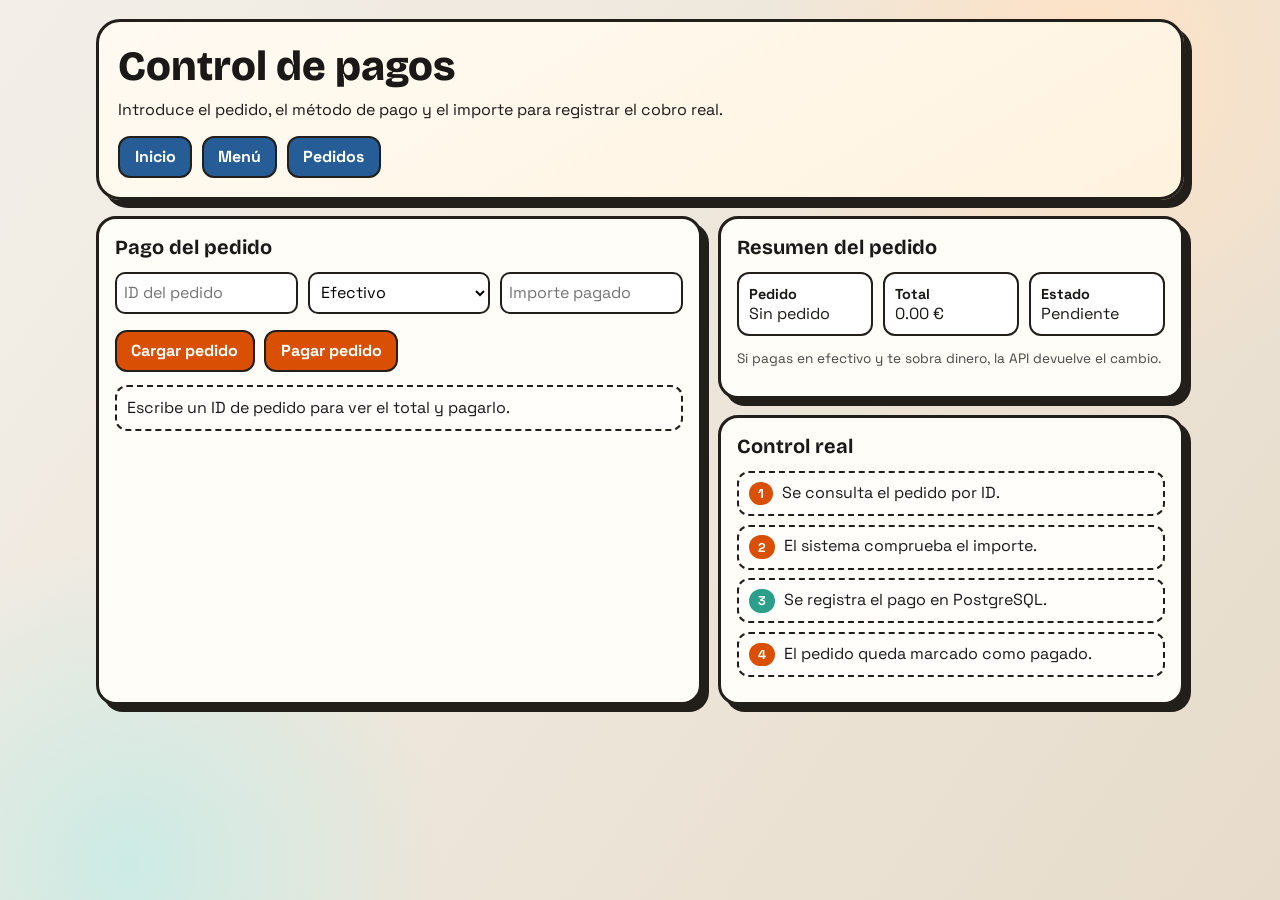
==== pagos.html @ a2c6a02d "codigo app" ====
<!doctype html>
<html lang="es">
  <head>
    <meta charset="UTF-8" />
    <meta name="viewport" content="width=device-width, initial-scale=1.0" />
    <title>Control de pagos</title>
    <link rel="preconnect" href="https://fonts.googleapis.com" />
    <link rel="preconnect" href="https://fonts.gstatic.com" crossorigin />
    <link
      href="https://fonts.googleapis.com/css2?family=Bricolage+Grotesque:wght@400;600;800&family=Space+Grotesk:wght@400;500;700&display=swap"
      rel="stylesheet"
    />
    <link rel="stylesheet" href="styles.css" />
  </head>
  <body>
    <main class="container">
      <header class="hero">
        <h1>Control de pagos</h1>
        <p>Introduce el pedido, el método de pago y el importe para registrar el cobro real.</p>
        <nav class="nav">
          <a class="secondary" href="index.html">Inicio</a>
          <a class="secondary" href="menu.html">Menú</a>
          <a class="secondary" href="pedidos.html">Pedidos</a>
        </nav>
      </header>

      <section class="layout">
        <article class="card">
          <h2>Pago del pedido</h2>
          <div class="pay-form">
            <input id="orderIdInput" type="number" min="1" step="1" placeholder="ID del pedido" />
            <select id="paymentMethod">
              <option value="cash">Efectivo</option>
              <option value="card">Tarjeta</option>
            </select>
            <input id="amountInput" type="number" min="0" step="0.01" placeholder="Importe pagado" />
          </div>
          <div class="actions">
            <button class="primary" id="loadOrderBtn">Cargar pedido</button>
            <button class="primary" id="payBtn">Pagar pedido</button>
          </div>
          <div class="msg" id="statusMsg">Escribe un ID de pedido para ver el total y pagarlo.</div>
        </article>

        <aside class="side-col">
          <article class="card">
            <h2>Resumen del pedido</h2>
            <div class="pay-box">
              <div class="pay-item"><b>Pedido</b><span id="orderInfo">Sin pedido</span></div>
              <div class="pay-item"><b>Total</b><span id="totalInfo">0.00 €</span></div>
              <div class="pay-item"><b>Estado</b><span id="paymentStatus">Pendiente</span></div>
            </div>
            <p class="mini">Si pagas en efectivo y te sobra dinero, la API devuelve el cambio.</p>
          </article>

          <article class="card">
            <h2>Control real</h2>
            <ul class="list">
              <li><span class="chip">1</span> Se consulta el pedido por ID.</li>
              <li><span class="chip">2</span> El sistema comprueba el importe.</li>
              <li><span class="chip ok">3</span> Se registra el pago en PostgreSQL.</li>
              <li><span class="chip">4</span> El pedido queda marcado como pagado.</li>
            </ul>
          </article>
        </aside>
      </section>
    </main>

    <script src="app.js"></script>
    <script>
      const orderIdInput = document.getElementById("orderIdInput");
      const paymentMethod = document.getElementById("paymentMethod");
      const amountInput = document.getElementById("amountInput");
      const loadOrderBtn = document.getElementById("loadOrderBtn");
      const payBtn = document.getElementById("payBtn");
      const statusMsg = document.getElementById("statusMsg");
      const orderInfo = document.getElementById("orderInfo");
      const totalInfo = document.getElementById("totalInfo");
      const paymentStatus = document.getElementById("paymentStatus");
      let currentOrder = null;

      async function loadOrder() {
        const orderId = Number.parseInt(orderIdInput.value, 10);
        if (!Number.isFinite(orderId) || orderId <= 0) {
            RestaurantApp.setMessage(statusMsg, "Introduce un ID de pedido válido.");
          return;
        }

        try {
          currentOrder = await RestaurantApp.apiGet(`/orders/${orderId}`);
          orderInfo.textContent = `#${currentOrder.id}`;
          totalInfo.textContent = RestaurantApp.fmt(currentOrder.total);
          paymentStatus.textContent = RestaurantApp.orderStatusLabel(currentOrder.status);
          amountInput.value = Number(currentOrder.total).toFixed(2);
          RestaurantApp.setMessage(statusMsg, `Pedido #${currentOrder.id} cargado.`);
        } catch (error) {
          currentOrder = null;
          orderInfo.textContent = "Sin pedido";
          totalInfo.textContent = "0.00 €";
          paymentStatus.textContent = "Pendiente";
          RestaurantApp.setMessage(statusMsg, `Error: ${error.message}`);
        }
      }

      async function payOrder() {
        if (!currentOrder) {
          RestaurantApp.setMessage(statusMsg, "Primero carga un pedido.");
          return;
        }

        const amountPaid = Number(amountInput.value);
        if (!Number.isFinite(amountPaid) || amountPaid <= 0) {
          RestaurantApp.setMessage(statusMsg, "Introduce un importe válido.");
          return;
        }

        payBtn.disabled = true;
        try {
          const payment = await RestaurantApp.apiPost(`/orders/${currentOrder.id}/payments`, {
            method: paymentMethod.value,
            amount_paid: amountPaid,
          });
          paymentStatus.textContent = RestaurantApp.paymentStatusLabel(payment.status);
          RestaurantApp.setMessage(
            statusMsg,
            `Pago ${RestaurantApp.paymentStatusLabel(payment.status).toLowerCase()}. Método: ${RestaurantApp.paymentMethodLabel(payment.method)}. Cambio: ${RestaurantApp.fmt(payment.change_amount)}.`
          );
        } catch (error) {
          RestaurantApp.setMessage(statusMsg, `Error: ${error.message}`);
        } finally {
          payBtn.disabled = false;
        }
      }

      loadOrderBtn.addEventListener("click", loadOrder);
      payBtn.addEventListener("click", payOrder);
    </script>
  </body>
</html>
---- styles.css ----
:root {
  --bg: #f3efe8;
  --bg-2: #e7dccb;
  --text: #1a1917;
  --surface: #fffdf8;
  --line: #221f1a;
  --primary: #d94f04;
  --mint: #2b9f8a;
  --blue: #265d97;
}

* {
  box-sizing: border-box;
}

body {
  margin: 0;
  font-family: "Space Grotesk", "Segoe UI", sans-serif;
  color: var(--text);
  background: radial-gradient(circle at 85% 8%, #ffe2c4 0%, transparent 24%),
    radial-gradient(circle at 10% 96%, #ccebe5 0%, transparent 22%),
    linear-gradient(125deg, var(--bg), var(--bg-2));
  min-height: 100vh;
}

.container {
  max-width: 1120px;
  margin: 0 auto;
  padding: 1.2rem 1rem 2.4rem;
}

.hero {
  border: 3px solid var(--line);
  border-radius: 24px;
  background: linear-gradient(150deg, #fffaf2, #fff3df);
  padding: 1.2rem;
  box-shadow: 8px 8px 0 var(--line);
}

.hero h1 {
  margin: 0;
  font-family: "Bricolage Grotesque", "Trebuchet MS", sans-serif;
  font-size: clamp(1.5rem, 4vw, 2.6rem);
  font-weight: 800;
}

.hero p {
  margin: 0.45rem 0 0;
  max-width: 62ch;
}

.nav {
  display: flex;
  flex-wrap: wrap;
  gap: 0.6rem;
  margin-top: 1rem;
}

.nav a,
.nav button,
button,
.link-button {
  border: 2px solid var(--line);
  border-radius: 12px;
  background: #fff;
  color: var(--text);
  padding: 0.55rem 0.9rem;
  font: inherit;
  font-weight: 700;
  cursor: pointer;
  text-decoration: none;
  display: inline-flex;
  align-items: center;
  justify-content: center;
  gap: 0.35rem;
}

button.primary,
.nav a.primary,
.link-button.primary {
  background: var(--primary);
  color: #fff;
}

button.secondary,
.nav a.secondary,
.link-button.secondary {
  background: var(--blue);
  color: #fff;
}

.layout {
  margin-top: 1rem;
  display: grid;
  grid-template-columns: 1.3fr 1fr;
  gap: 1rem;
}

.card {
  border: 3px solid var(--line);
  border-radius: 20px;
  background: var(--surface);
  box-shadow: 7px 7px 0 var(--line);
  padding: 1rem;
}

.card h2 {
  margin: 0 0 0.8rem;
  font-family: "Bricolage Grotesque", "Trebuchet MS", sans-serif;
  font-size: 1.25rem;
}

.grid-dishes {
  display: grid;
  grid-template-columns: repeat(auto-fit, minmax(180px, 1fr));
  gap: 0.7rem;
}

.dish {
  border: 2px solid var(--line);
  border-radius: 14px;
  padding: 0.75rem;
  background: #fff;
  display: grid;
  gap: 0.4rem;
}

.dish strong {
  display: block;
  font-size: 1rem;
}

.dish small {
  display: block;
  opacity: 0.8;
}

.price {
  display: inline-block;
  font-weight: 700;
  color: var(--primary);
}

.dish-control {
  display: flex;
  align-items: center;
  justify-content: space-between;
  gap: 0.6rem;
}

.dish-control input,
.pay-form select,
.pay-form input,
.order-search input {
  width: 100%;
  border: 2px solid var(--line);
  border-radius: 10px;
  padding: 0.45rem;
  font: inherit;
  background: #fff;
}

.dish-control input {
  width: 78px;
}

.side-col {
  display: grid;
  gap: 1rem;
}

.list {
  margin: 0;
  padding: 0;
  list-style: none;
}

.list li {
  border: 2px dashed var(--line);
  border-radius: 12px;
  padding: 0.55rem 0.65rem;
  margin-bottom: 0.55rem;
  background: #fffefb;
}

.chip {
  display: inline-block;
  border-radius: 999px;
  padding: 0.2rem 0.55rem;
  font-size: 0.8rem;
  font-weight: 700;
  color: #fff;
  background: var(--primary);
  margin-right: 0.3rem;
}

.chip.ok {
  background: var(--mint);
}

.panel {
  margin-top: 1rem;
}

.actions {
  margin-top: 1rem;
  display: flex;
  gap: 0.6rem;
  flex-wrap: wrap;
}

button:disabled {
  opacity: 0.45;
  cursor: not-allowed;
}

.pay-box {
  display: grid;
  grid-template-columns: repeat(3, minmax(120px, 1fr));
  gap: 0.6rem;
}

.pay-item {
  border: 2px solid var(--line);
  border-radius: 12px;
  padding: 0.65rem;
  background: #fff;
}

.pay-item b {
  display: block;
  font-size: 0.9rem;
}

.pay-form {
  margin-top: 0.8rem;
  display: grid;
  grid-template-columns: repeat(3, minmax(100px, 1fr));
  gap: 0.6rem;
}

.pay-form .span-2 {
  grid-column: span 2;
}

.msg {
  margin-top: 0.8rem;
  border: 2px dashed var(--line);
  border-radius: 12px;
  padding: 0.65rem;
  background: #fffefb;
  min-height: 46px;
}

.mini {
  opacity: 0.8;
  font-size: 0.85rem;
}

.order-list {
  display: grid;
  gap: 0.75rem;
}

.order-item {
  border: 2px solid var(--line);
  border-radius: 14px;
  background: #fff;
  padding: 0.8rem;
}

.order-top {
  display: flex;
  justify-content: space-between;
  gap: 0.75rem;
  flex-wrap: wrap;
}

.order-lines {
  margin: 0.7rem 0 0;
  padding: 0;
  list-style: none;
}

.order-lines li {
  padding: 0.35rem 0;
  border-bottom: 1px solid rgba(34, 31, 26, 0.12);
}

.status-ok {
  color: var(--mint);
  font-weight: 700;
}

.status-pending {
  color: var(--primary);
  font-weight: 700;
}

.home-grid {
  margin-top: 1rem;
  display: grid;
  grid-template-columns: repeat(auto-fit, minmax(220px, 1fr));
  gap: 1rem;
}

.home-card {
  border: 3px solid var(--line);
  border-radius: 20px;
  background: var(--surface);
  box-shadow: 7px 7px 0 var(--line);
  padding: 1rem;
}

.home-card h2 {
  margin-top: 0;
}

@media (max-width: 920px) {
  .layout {
    grid-template-columns: 1fr;
  }
}

@media (max-width: 600px) {
  .pay-box,
  .pay-form {
    grid-template-columns: 1fr;
  }

  .pay-form .span-2 {
    grid-column: auto;
  }
}
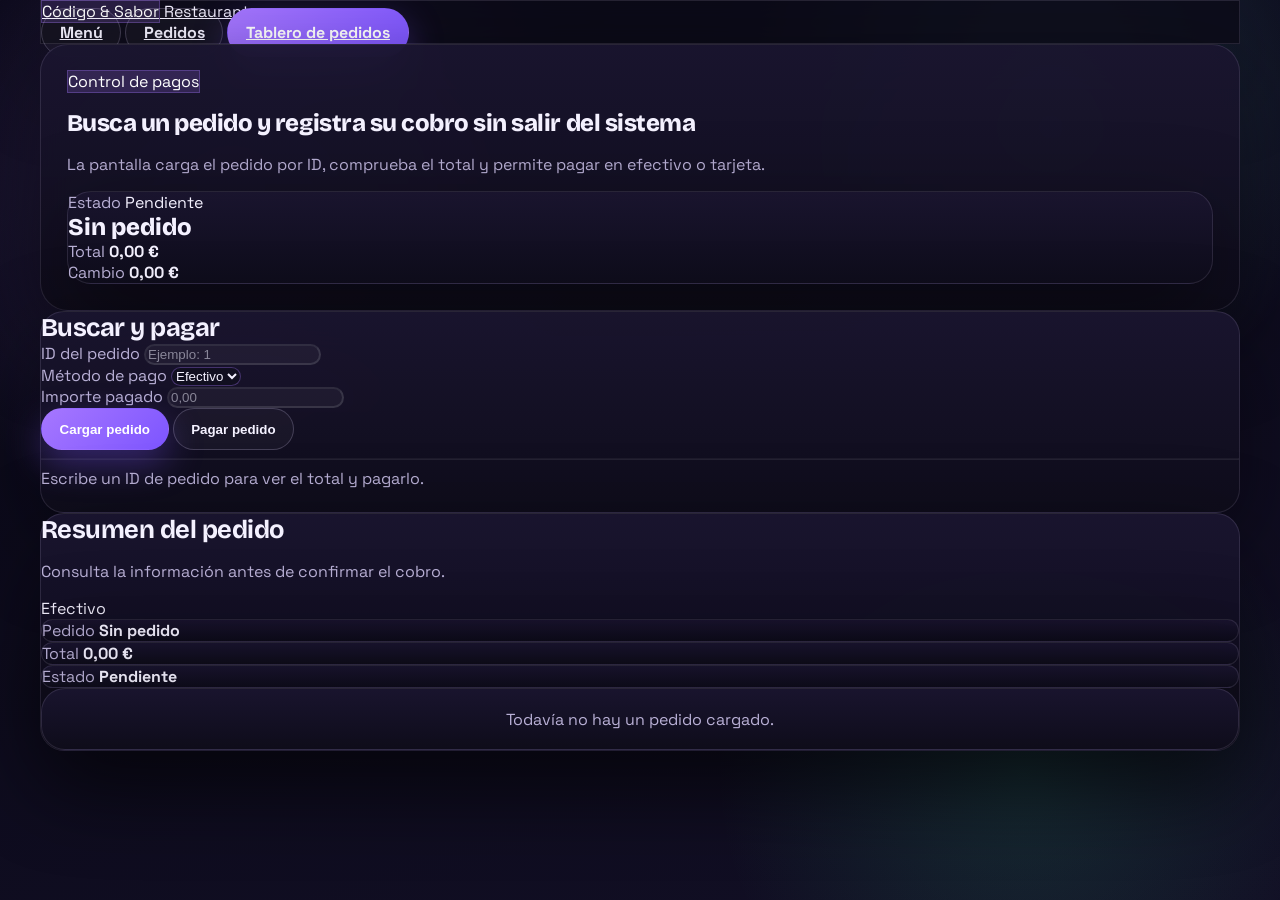
==== commit 2d18b98d: "terminado" ====
--- a/pagos.html
+++ b/pagos.html
@@ -3,71 +3,139 @@
   <head>
     <meta charset="UTF-8" />
     <meta name="viewport" content="width=device-width, initial-scale=1.0" />
-    <title>Control de pagos</title>
+    <title>Código & Sabor | Control de pagos</title>
     <link rel="preconnect" href="https://fonts.googleapis.com" />
     <link rel="preconnect" href="https://fonts.gstatic.com" crossorigin />
     <link
       href="https://fonts.googleapis.com/css2?family=Bricolage+Grotesque:wght@400;600;800&family=Space+Grotesk:wght@400;500;700&display=swap"
       rel="stylesheet"
     />
+    <link rel="stylesheet" href="assets/bootstrap.min.css" />
     <link rel="stylesheet" href="styles.css" />
   </head>
   <body>
-    <main class="container">
-      <header class="hero">
-        <h1>Control de pagos</h1>
-        <p>Introduce el pedido, el método de pago y el importe para registrar el cobro real.</p>
-        <nav class="nav">
-          <a class="secondary" href="index.html">Inicio</a>
-          <a class="secondary" href="menu.html">Menú</a>
-          <a class="secondary" href="pedidos.html">Pedidos</a>
+    <!-- Contenedor principal de la pantalla de pagos -->
+    <div class="app-shell py-3 py-lg-4">
+      <header class="container-aurora">
+        <!-- Navegación principal -->
+        <nav class="navbar navbar-expand-lg navbar-dark aurora-navbar rounded-4 px-3 px-lg-4 py-3">
+          <a class="navbar-brand fw-bold d-flex align-items-center gap-2" href="index.html">
+            <span class="badge rounded-pill badge-soft">Código & Sabor</span>
+            Restaurante
+          </a>
+          <div class="ms-lg-auto d-flex flex-wrap gap-2">
+            <a class="btn btn-aurora-outline btn-sm" href="index.html">Menú</a>
+            <a class="btn btn-aurora-outline btn-sm" href="pedidos.html">Pedidos</a>
+            <a class="btn btn-aurora btn-sm" href="pedidos-estado.html">Tablero de pedidos</a>
+          </div>
         </nav>
+
+        <!-- Hero y resumen del pedido cargado -->
+        <section class="hero-panel mt-4">
+          <div class="row g-4 align-items-center">
+            <div class="col-lg-8">
+              <span class="badge rounded-pill badge-soft mb-3">Control de pagos</span>
+              <h1 class="hero-title display-5 mb-3">Busca un pedido y registra su cobro sin salir del sistema</h1>
+              <p class="lead text-muted-aurora mb-0">
+                La pantalla carga el pedido por ID, comprueba el total y permite pagar en efectivo o tarjeta.
+              </p>
+            </div>
+            <div class="col-lg-4">
+              <div class="surface-card p-4">
+                <div class="d-flex justify-content-between align-items-center mb-2">
+                  <span class="text-muted-aurora">Estado</span>
+                  <span class="badge rounded-pill text-bg-secondary" id="paymentStatus">Pendiente</span>
+                </div>
+                <div class="order-id mb-2" id="orderInfo">Sin pedido</div>
+                <div class="d-flex justify-content-between">
+                  <span class="text-muted-aurora">Total</span>
+                  <strong id="totalInfo">0,00 €</strong>
+                </div>
+                <div class="d-flex justify-content-between mt-2">
+                  <span class="text-muted-aurora">Cambio</span>
+                  <strong id="changeInfo">0,00 €</strong>
+                </div>
+              </div>
+            </div>
+          </div>
+        </section>
       </header>
 
-      <section class="layout">
-        <article class="card">
-          <h2>Pago del pedido</h2>
-          <div class="pay-form">
-            <input id="orderIdInput" type="number" min="1" step="1" placeholder="ID del pedido" />
-            <select id="paymentMethod">
-              <option value="cash">Efectivo</option>
-              <option value="card">Tarjeta</option>
-            </select>
-            <input id="amountInput" type="number" min="0" step="0.01" placeholder="Importe pagado" />
-          </div>
-          <div class="actions">
-            <button class="primary" id="loadOrderBtn">Cargar pedido</button>
-            <button class="primary" id="payBtn">Pagar pedido</button>
-          </div>
-          <div class="msg" id="statusMsg">Escribe un ID de pedido para ver el total y pagarlo.</div>
-        </article>
-
-        <aside class="side-col">
-          <article class="card">
-            <h2>Resumen del pedido</h2>
-            <div class="pay-box">
-              <div class="pay-item"><b>Pedido</b><span id="orderInfo">Sin pedido</span></div>
-              <div class="pay-item"><b>Total</b><span id="totalInfo">0.00 €</span></div>
-              <div class="pay-item"><b>Estado</b><span id="paymentStatus">Pendiente</span></div>
-            </div>
-            <p class="mini">Si pagas en efectivo y te sobra dinero, la API devuelve el cambio.</p>
-          </article>
-
-          <article class="card">
-            <h2>Control real</h2>
-            <ul class="list">
-              <li><span class="chip">1</span> Se consulta el pedido por ID.</li>
-              <li><span class="chip">2</span> El sistema comprueba el importe.</li>
-              <li><span class="chip ok">3</span> Se registra el pago en PostgreSQL.</li>
-              <li><span class="chip">4</span> El pedido queda marcado como pagado.</li>
-            </ul>
-          </article>
-        </aside>
-      </section>
-    </main>
+      <!-- Formulario de cobro y detalle de líneas -->
+      <main class="container-aurora py-4 pb-5">
+        <div class="row g-4">
+          <div class="col-xl-5">
+            <div class="surface-card p-4 h-100">
+              <h2 class="section-title h4 mb-3">Buscar y pagar</h2>
+              <div class="d-grid gap-3">
+                <div>
+                  <label class="form-label" for="orderIdInput">ID del pedido</label>
+                  <input class="form-control" id="orderIdInput" type="number" min="1" step="1" placeholder="Ejemplo: 1" />
+                </div>
+                <div>
+                  <label class="form-label" for="paymentMethod">Método de pago</label>
+                  <select class="form-select payment-method-select" id="paymentMethod">
+                    <option value="cash">Efectivo</option>
+                    <option value="card">Tarjeta</option>
+                  </select>
+                </div>
+                <div>
+                  <label class="form-label" for="amountInput">Importe pagado</label>
+                  <input class="form-control" id="amountInput" type="number" min="0" step="0.01" placeholder="0,00" />
+                </div>
+              </div>
+
+              <div class="d-grid gap-2 mt-4">
+                <button class="btn btn-aurora" id="loadOrderBtn">Cargar pedido</button>
+                <button class="btn btn-aurora-outline" id="payBtn">Pagar pedido</button>
+              </div>
+
+              <hr class="section-divider my-4" />
+              <div class="status-line text-muted-aurora" id="statusMsg">Escribe un ID de pedido para ver el total y pagarlo.</div>
+            </div>
+          </div>
+
+          <div class="col-xl-7">
+            <div class="surface-card p-4 h-100">
+              <div class="d-flex justify-content-between align-items-end gap-3 mb-3">
+                <div>
+                  <h2 class="section-title mb-1">Resumen del pedido</h2>
+                  <p class="text-muted-aurora mb-0">Consulta la información antes de confirmar el cobro.</p>
+                </div>
+                <span class="badge rounded-pill text-bg-info" id="paymentMethodValue">Efectivo</span>
+              </div>
+              <div class="row g-3 mb-3">
+                <div class="col-md-4">
+                  <div class="mini-card p-3 h-100">
+                    <span class="text-muted-aurora d-block mb-1">Pedido</span>
+                    <strong id="orderSummaryValue" class="text-light">Sin pedido</strong>
+                  </div>
+                </div>
+                <div class="col-md-4">
+                  <div class="mini-card p-3 h-100">
+                    <span class="text-muted-aurora d-block mb-1">Total</span>
+                    <strong id="summaryTotalValue" class="text-light">0,00 €</strong>
+                  </div>
+                </div>
+                <div class="col-md-4">
+                  <div class="mini-card p-3 h-100">
+                    <span class="text-muted-aurora d-block mb-1">Estado</span>
+                    <strong id="summaryStatusValue" class="text-light">Pendiente</strong>
+                  </div>
+                </div>
+              </div>
+
+              <div id="paymentDetailEmpty" class="empty-state">Todavía no hay un pedido cargado.</div>
+              <div id="paymentDetailList" class="d-none d-grid gap-2"></div>
+            </div>
+          </div>
+        </div>
+      </main>
+    </div>
 
     <script src="app.js"></script>
     <script>
+      // Referencias a elementos de UI y estado de pedido actual.
       const orderIdInput = document.getElementById("orderIdInput");
       const paymentMethod = document.getElementById("paymentMethod");
       const amountInput = document.getElementById("amountInput");
@@ -76,32 +144,88 @@
       const statusMsg = document.getElementById("statusMsg");
       const orderInfo = document.getElementById("orderInfo");
       const totalInfo = document.getElementById("totalInfo");
+      const changeInfo = document.getElementById("changeInfo");
       const paymentStatus = document.getElementById("paymentStatus");
+      const paymentMethodValue = document.getElementById("paymentMethodValue");
+      const orderSummaryValue = document.getElementById("orderSummaryValue");
+      const summaryTotalValue = document.getElementById("summaryTotalValue");
+      const summaryStatusValue = document.getElementById("summaryStatusValue");
+      const paymentDetailEmpty = document.getElementById("paymentDetailEmpty");
+      const paymentDetailList = document.getElementById("paymentDetailList");
       let currentOrder = null;
 
+      // Renderiza líneas del pedido seleccionado para validar cobro.
+      function renderPaymentDetail(order) {
+        if (!order) {
+          paymentDetailEmpty.classList.remove("d-none");
+          paymentDetailList.classList.add("d-none");
+          paymentDetailList.innerHTML = "";
+          return;
+        }
+
+        paymentDetailEmpty.classList.add("d-none");
+        paymentDetailList.classList.remove("d-none");
+        paymentDetailList.innerHTML = order.items
+          .map(
+            (item) => `
+              <div class="mini-card p-3">
+                <div class="d-flex justify-content-between gap-2">
+                  <div>
+                    <strong class="text-light d-block">${item.dish_name}</strong>
+                    <span class="text-muted-aurora">Cantidad: ${item.quantity} · ${RestaurantApp.fmt(item.unit_price)} unidad</span>
+                  </div>
+                  <strong>${RestaurantApp.fmt(item.line_total)}</strong>
+                </div>
+              </div>
+            `
+          )
+          .join("");
+      }
+
+      // Sincroniza todos los widgets con el pedido actualmente cargado.
+      function applyOrderToView(order) {
+        currentOrder = order;
+        orderInfo.textContent = `#${order.id}`;
+        totalInfo.textContent = RestaurantApp.fmt(order.total);
+        changeInfo.textContent = RestaurantApp.fmt(0);
+        paymentStatus.textContent = RestaurantApp.orderStatusLabel(order.status);
+        paymentStatus.className = order.status === "paid" ? "badge rounded-pill text-bg-success" : "badge rounded-pill text-bg-warning";
+        paymentMethodValue.textContent = RestaurantApp.paymentMethodLabel(paymentMethod.value);
+        orderSummaryValue.textContent = `#${order.id}`;
+        summaryTotalValue.textContent = RestaurantApp.fmt(order.total);
+        summaryStatusValue.textContent = RestaurantApp.orderStatusLabel(order.status);
+        amountInput.value = Number(order.total).toFixed(2);
+        renderPaymentDetail(order);
+      }
+
+      // Busca un pedido por ID y lo muestra en pantalla.
       async function loadOrder() {
         const orderId = Number.parseInt(orderIdInput.value, 10);
         if (!Number.isFinite(orderId) || orderId <= 0) {
-            RestaurantApp.setMessage(statusMsg, "Introduce un ID de pedido válido.");
+          RestaurantApp.setMessage(statusMsg, "Introduce un ID de pedido válido.");
           return;
         }
 
         try {
           currentOrder = await RestaurantApp.apiGet(`/orders/${orderId}`);
-          orderInfo.textContent = `#${currentOrder.id}`;
-          totalInfo.textContent = RestaurantApp.fmt(currentOrder.total);
-          paymentStatus.textContent = RestaurantApp.orderStatusLabel(currentOrder.status);
-          amountInput.value = Number(currentOrder.total).toFixed(2);
+          applyOrderToView(currentOrder);
           RestaurantApp.setMessage(statusMsg, `Pedido #${currentOrder.id} cargado.`);
         } catch (error) {
           currentOrder = null;
           orderInfo.textContent = "Sin pedido";
-          totalInfo.textContent = "0.00 €";
+          totalInfo.textContent = "0,00 €";
+          changeInfo.textContent = "0,00 €";
           paymentStatus.textContent = "Pendiente";
+          paymentStatus.className = "badge rounded-pill text-bg-secondary";
+          orderSummaryValue.textContent = "Sin pedido";
+          summaryTotalValue.textContent = "0,00 €";
+          summaryStatusValue.textContent = "Pendiente";
+          renderPaymentDetail(null);
           RestaurantApp.setMessage(statusMsg, `Error: ${error.message}`);
         }
       }
 
+      // Procesa el pago del pedido actual con el método seleccionado.
       async function payOrder() {
         if (!currentOrder) {
           RestaurantApp.setMessage(statusMsg, "Primero carga un pedido.");
@@ -120,11 +244,17 @@
             method: paymentMethod.value,
             amount_paid: amountPaid,
           });
+
+          changeInfo.textContent = RestaurantApp.fmt(payment.change_amount);
           paymentStatus.textContent = RestaurantApp.paymentStatusLabel(payment.status);
+          paymentStatus.className = "badge rounded-pill text-bg-success";
+          paymentMethodValue.textContent = RestaurantApp.paymentMethodLabel(payment.method);
           RestaurantApp.setMessage(
             statusMsg,
             `Pago ${RestaurantApp.paymentStatusLabel(payment.status).toLowerCase()}. Método: ${RestaurantApp.paymentMethodLabel(payment.method)}. Cambio: ${RestaurantApp.fmt(payment.change_amount)}.`
           );
+          currentOrder = await RestaurantApp.apiGet(`/orders/${currentOrder.id}`);
+          applyOrderToView(currentOrder);
         } catch (error) {
           RestaurantApp.setMessage(statusMsg, `Error: ${error.message}`);
         } finally {
@@ -134,6 +264,10 @@
 
       loadOrderBtn.addEventListener("click", loadOrder);
       payBtn.addEventListener("click", payOrder);
+      // Mantiene la etiqueta de método en sincronía con el select.
+      paymentMethod.addEventListener("change", () => {
+        paymentMethodValue.textContent = RestaurantApp.paymentMethodLabel(paymentMethod.value);
+      });
     </script>
   </body>
 </html>
--- a/styles.css
+++ b/styles.css
@@ -1,334 +1,470 @@
+/*
+  Hoja de estilos global de Código & Sabor.
+  Organiza tema, componentes reutilizables y layout responsivo.
+  Tema: Dark mode con gradientes púrpura/cyan, efectos glassmorphism.
+*/
+
+/* Variables CSS: Paleta de colores, espaciado y efectos de sombra. */
 :root {
-  --bg: #f3efe8;
-  --bg-2: #e7dccb;
-  --text: #1a1917;
-  --surface: #fffdf8;
-  --line: #221f1a;
-  --primary: #d94f04;
-  --mint: #2b9f8a;
-  --blue: #265d97;
-}
-
+  --bg: #090816;
+  --bg-2: #120f25;
+  --surface: rgba(18, 16, 33, 0.92);
+  --surface-2: rgba(28, 23, 53, 0.92);
+  --line: rgba(226, 214, 255, 0.12);
+  --line-strong: rgba(226, 214, 255, 0.22);
+  --text: #f4f1ff;
+  --muted: #b9b0d6;
+  --primary: #a677ff;
+  --primary-2: #7d55ff;
+  --cyan: #7fe7ff;
+  --success: #36d48b;
+  --warning: #ffbf5f;
+  --danger: #ff748f;
+  --shadow: 0 30px 90px rgba(0, 0, 0, 0.42);
+}
+
+/* Reseteo global: border-box para cálculos predecibles de ancho/alto. */
 * {
   box-sizing: border-box;
 }
 
+/* Comportamiento de scroll suave en toda la página. */
+html {
+  scroll-behavior: smooth;
+}
+
+/* Body: Fondo Aurora con múltiples gradientes radiales superpuestos.
+   Crea efecto de luces difusas (púrpura arriba-izq, cyan arriba-der, verde abajo-der). */
 body {
   margin: 0;
+  color: var(--text);
   font-family: "Space Grotesk", "Segoe UI", sans-serif;
-  color: var(--text);
-  background: radial-gradient(circle at 85% 8%, #ffe2c4 0%, transparent 24%),
-    radial-gradient(circle at 10% 96%, #ccebe5 0%, transparent 22%),
-    linear-gradient(125deg, var(--bg), var(--bg-2));
+  background:
+    radial-gradient(circle at 18% 20%, rgba(166, 119, 255, 0.22), transparent 28%),
+    radial-gradient(circle at 82% 10%, rgba(127, 231, 255, 0.18), transparent 24%),
+    radial-gradient(circle at 80% 86%, rgba(54, 212, 139, 0.14), transparent 24%),
+    linear-gradient(160deg, var(--bg), var(--bg-2));
   min-height: 100vh;
 }
 
-.container {
-  max-width: 1120px;
+/* Grid pattern overlay: Líneas sutiles en 72px x 72px que crean textura. */
+body::before {
+  content: "";
+  position: fixed;
+  inset: 0;
+  pointer-events: none;
+  background-image: linear-gradient(rgba(255, 255, 255, 0.035) 1px, transparent 1px),
+    linear-gradient(90deg, rgba(255, 255, 255, 0.035) 1px, transparent 1px);
+  background-size: 72px 72px;
+  mask-image: linear-gradient(180deg, rgba(0, 0, 0, 0.16), transparent 65%);
+}
+
+/* Enlaces heredan color del texto para coherencia visual. */
+a {
+  color: inherit;
+}
+
+/* Contenedor raíz de la app con z-index para superponer el grid. */
+.app-shell {
+  position: relative;
+  z-index: 1;
+}
+
+/* Contenedor fluido máximo 1200px con márgenes automáticos (centrado). */
+.container-aurora {
+  width: min(1200px, calc(100% - 1.5rem));
   margin: 0 auto;
-  padding: 1.2rem 1rem 2.4rem;
-}
-
-.hero {
-  border: 3px solid var(--line);
+}
+
+/* Navbar con efecto glassmorphism: fondo semi-transparente + blur trasero. */
+.aurora-navbar {
+  border: 1px solid var(--line);
+  background: rgba(13, 11, 25, 0.84);
+  backdrop-filter: blur(18px);
+  box-shadow: var(--shadow);
+}
+
+/* Superficies de UI con efecto cristal y borde suave. */
+.hero-panel,
+.surface-card,
+.mini-card,
+.menu-card,
+.order-card,
+.order-column,
+.empty-state,
+.summary-pill {
+  border: 1px solid var(--line);
+  background: linear-gradient(180deg, rgba(26, 21, 47, 0.95), rgba(15, 13, 27, 0.96));
+  box-shadow: var(--shadow);
+  backdrop-filter: blur(18px);
+}
+
+.hero-panel {
+  border-radius: 28px;
+  padding: clamp(1.25rem, 2vw, 2rem);
+}
+
+/* Títulos con font bold y condensada para impacto visual. */
+.hero-title,
+.section-title,
+.card-title-aurora {
+  font-family: "Bricolage Grotesque", "Trebuchet MS", sans-serif;
+  letter-spacing: -0.02em;
+}
+
+.hero-title {
+  font-weight: 800;
+  line-height: 0.95;
+}
+
+.text-muted-aurora,
+.card-subtitle-aurora {
+  color: var(--muted) !important;
+}
+
+/* Botones redondeados (999px = totalmente circular en los bordes).
+   Transiciones suaves en transform, border, background y shadow. */
+.btn-aurora,
+.btn-aurora-outline {
+  border-radius: 999px;
+  font-weight: 700;
+  border: 1px solid transparent;
+  padding: 0.8rem 1.1rem;
+  transition:
+    transform 0.18s ease,
+    border-color 0.18s ease,
+    background-color 0.18s ease,
+    box-shadow 0.18s ease;
+}
+
+/* Botón primario: Gradiente púrpura con sombra glow. */
+.btn-aurora {
+  color: #fff;
+  background: linear-gradient(135deg, var(--primary), var(--primary-2));
+  box-shadow: 0 14px 35px rgba(125, 85, 255, 0.35);
+}
+
+.btn-aurora:hover,
+.btn-aurora-outline:hover {
+  transform: translateY(-1px);
+}
+
+/* Botón outline: Borde sutil, fondo transparente, se llena con hover. */
+.btn-aurora-outline {
+  color: var(--text);
+  border-color: var(--line-strong);
+  background: rgba(255, 255, 255, 0.03);
+}
+
+.btn-aurora-outline:hover {
+  border-color: rgba(166, 119, 255, 0.7);
+  background: rgba(166, 119, 255, 0.12);
+  color: #fff;
+}
+
+/* Tarjetas base usadas en menú, pedidos y tablero. */
+.surface-card,
+.mini-card,
+.menu-card,
+.order-card,
+.order-column,
+.empty-state {
   border-radius: 24px;
-  background: linear-gradient(150deg, #fffaf2, #fff3df);
-  padding: 1.2rem;
-  box-shadow: 8px 8px 0 var(--line);
-}
-
-.hero h1 {
-  margin: 0;
-  font-family: "Bricolage Grotesque", "Trebuchet MS", sans-serif;
-  font-size: clamp(1.5rem, 4vw, 2.6rem);
-  font-weight: 800;
-}
-
-.hero p {
-  margin: 0.45rem 0 0;
-  max-width: 62ch;
-}
-
-.nav {
-  display: flex;
-  flex-wrap: wrap;
-  gap: 0.6rem;
-  margin-top: 1rem;
-}
-
-.nav a,
-.nav button,
-button,
-.link-button {
-  border: 2px solid var(--line);
-  border-radius: 12px;
-  background: #fff;
-  color: var(--text);
-  padding: 0.55rem 0.9rem;
-  font: inherit;
-  font-weight: 700;
-  cursor: pointer;
-  text-decoration: none;
+}
+
+/* Transiciones suaves en tarjetas: eleva y cambia borde al hover. */
+.menu-card,
+.order-card,
+.mini-card {
+  transition:
+    transform 0.18s ease,
+    border-color 0.18s ease,
+    box-shadow 0.18s ease;
+}
+
+.menu-card:hover,
+.order-card:hover,
+.mini-card:hover {
+  transform: translateY(-3px);
+  border-color: rgba(166, 119, 255, 0.42);
+}
+
+/* Chips: Píldoras redondeadas con iconos de estado (puntos circulares). */
+.menu-price,
+.status-chip {
   display: inline-flex;
   align-items: center;
-  justify-content: center;
   gap: 0.35rem;
-}
-
-button.primary,
-.nav a.primary,
-.link-button.primary {
-  background: var(--primary);
+  border-radius: 999px;
+  padding: 0.35rem 0.75rem;
+  font-weight: 700;
+}
+
+/* Precio en menú: Gradiente púrpura-cyan para destacar visualmente. */
+.menu-price {
   color: #fff;
-}
-
-button.secondary,
-.nav a.secondary,
-.link-button.secondary {
-  background: var(--blue);
-  color: #fff;
-}
-
-.layout {
-  margin-top: 1rem;
-  display: grid;
-  grid-template-columns: 1.3fr 1fr;
-  gap: 1rem;
-}
-
-.card {
-  border: 3px solid var(--line);
-  border-radius: 20px;
-  background: var(--surface);
-  box-shadow: 7px 7px 0 var(--line);
-  padding: 1rem;
-}
-
-.card h2 {
-  margin: 0 0 0.8rem;
+  background: linear-gradient(135deg, rgba(166, 119, 255, 0.88), rgba(127, 231, 255, 0.52));
+}
+
+/* Chip de estado con punto de color antes del texto. */
+.status-chip {
+  font-size: 0.9rem;
+}
+
+/* Punto circular que indica color del estado (pending/paid/preparing/etc). */
+.status-chip::before {
+  content: "";
+  width: 0.6rem;
+  height: 0.6rem;
+  border-radius: 999px;
+  background: currentColor;
+}
+
+.section-title {
+  font-size: clamp(1.35rem, 2vw, 1.9rem);
+  margin: 0;
+}
+
+.summary-pill {
+  min-width: 150px;
+  border-radius: 18px;
+  padding: 0.85rem 1rem;
+}
+
+.summary-pill strong {
+  display: block;
   font-family: "Bricolage Grotesque", "Trebuchet MS", sans-serif;
-  font-size: 1.25rem;
-}
-
-.grid-dishes {
-  display: grid;
-  grid-template-columns: repeat(auto-fit, minmax(180px, 1fr));
-  gap: 0.7rem;
-}
-
-.dish {
-  border: 2px solid var(--line);
-  border-radius: 14px;
-  padding: 0.75rem;
-  background: #fff;
-  display: grid;
-  gap: 0.4rem;
-}
-
-.dish strong {
-  display: block;
-  font-size: 1rem;
-}
-
-.dish small {
-  display: block;
-  opacity: 0.8;
-}
-
-.price {
-  display: inline-block;
-  font-weight: 700;
-  color: var(--primary);
-}
-
-.dish-control {
-  display: flex;
-  align-items: center;
-  justify-content: space-between;
-  gap: 0.6rem;
-}
-
-.dish-control input,
-.pay-form select,
-.pay-form input,
-.order-search input {
-  width: 100%;
-  border: 2px solid var(--line);
-  border-radius: 10px;
-  padding: 0.45rem;
-  font: inherit;
-  background: #fff;
-}
-
-.dish-control input {
-  width: 78px;
-}
-
-.side-col {
-  display: grid;
-  gap: 1rem;
-}
-
-.list {
+  font-size: 1.7rem;
+  line-height: 1;
+}
+
+.summary-pill span {
+  color: var(--muted);
+  font-size: 0.92rem;
+}
+
+.list-aurora {
   margin: 0;
   padding: 0;
   list-style: none;
 }
 
-.list li {
-  border: 2px dashed var(--line);
-  border-radius: 12px;
-  padding: 0.55rem 0.65rem;
-  margin-bottom: 0.55rem;
-  background: #fffefb;
-}
-
-.chip {
-  display: inline-block;
-  border-radius: 999px;
-  padding: 0.2rem 0.55rem;
-  font-size: 0.8rem;
-  font-weight: 700;
+.list-aurora li {
+  padding: 0.7rem 0.85rem;
+  border-radius: 16px;
+  border: 1px solid var(--line);
+  background: rgba(255, 255, 255, 0.03);
+}
+
+.badge-soft {
   color: #fff;
-  background: var(--primary);
-  margin-right: 0.3rem;
-}
-
-.chip.ok {
-  background: var(--mint);
-}
-
-.panel {
-  margin-top: 1rem;
-}
-
-.actions {
-  margin-top: 1rem;
-  display: flex;
-  gap: 0.6rem;
-  flex-wrap: wrap;
-}
-
-button:disabled {
-  opacity: 0.45;
-  cursor: not-allowed;
-}
-
-.pay-box {
+  background: rgba(166, 119, 255, 0.18);
+  border: 1px solid rgba(166, 119, 255, 0.3);
+}
+
+/* Inputs y selects: Fondo oscuro semi-transparente para legibilidad en dark mode. */
+.form-control,
+.form-select {
+  background-color: rgba(255, 255, 255, 0.04);
+  color: var(--text);
+  border-color: rgba(255, 255, 255, 0.12);
+  border-radius: 14px;
+}
+
+/* Select de método de pago: Fondo muy oscuro para máximo contraste. */
+.payment-method-select {
+  background-color: rgba(18, 16, 33, 0.98);
+  color: var(--text);
+  border-color: rgba(166, 119, 255, 0.34);
+}
+
+/* Opciones del select: Fondo oscuro para visibilidad en todos los estados. */
+.payment-method-select option {
+  background-color: #120f25;
+  color: var(--text);
+}
+
+.payment-method-select option:checked,
+.payment-method-select option:hover {
+  background-color: rgba(166, 119, 255, 0.28);
+  color: #fff;
+}
+
+.form-control:focus,
+.form-select:focus {
+  background-color: rgba(255, 255, 255, 0.05);
+  color: var(--text);
+  border-color: rgba(166, 119, 255, 0.75);
+  box-shadow: 0 0 0 0.2rem rgba(166, 119, 255, 0.16);
+}
+
+/* Placeholder con opacidad para diferenciarse del texto real. */
+.form-control::placeholder {
+  color: rgba(244, 241, 255, 0.5);
+}
+
+/* Texto secundario en formularios: Color apagado (muted). */
+.form-label,
+.form-text,
+.small,
+.card-text,
+.card-body p,
+.card-body li {
+  color: var(--muted);
+}
+
+.dish-quantity {
+  width: 88px;
+}
+
+/* Grillas responsivas con auto-fit y minmax para flujo automático. */
+.dish-grid,
+.order-board {
   display: grid;
-  grid-template-columns: repeat(3, minmax(120px, 1fr));
-  gap: 0.6rem;
-}
-
-.pay-item {
-  border: 2px solid var(--line);
-  border-radius: 12px;
-  padding: 0.65rem;
-  background: #fff;
-}
-
-.pay-item b {
-  display: block;
-  font-size: 0.9rem;
-}
-
-.pay-form {
-  margin-top: 0.8rem;
-  display: grid;
-  grid-template-columns: repeat(3, minmax(100px, 1fr));
-  gap: 0.6rem;
-}
-
-.pay-form .span-2 {
-  grid-column: span 2;
-}
-
-.msg {
-  margin-top: 0.8rem;
-  border: 2px dashed var(--line);
-  border-radius: 12px;
-  padding: 0.65rem;
-  background: #fffefb;
-  min-height: 46px;
-}
-
-.mini {
-  opacity: 0.8;
-  font-size: 0.85rem;
-}
-
-.order-list {
-  display: grid;
-  gap: 0.75rem;
-}
-
-.order-item {
-  border: 2px solid var(--line);
-  border-radius: 14px;
-  background: #fff;
-  padding: 0.8rem;
-}
-
-.order-top {
-  display: flex;
-  justify-content: space-between;
-  gap: 0.75rem;
-  flex-wrap: wrap;
-}
-
-.order-lines {
-  margin: 0.7rem 0 0;
+  gap: 1rem;
+}
+
+/* Menú: Columnas de 220px mín, se adaptan al ancho disponible. */
+.dish-grid {
+  grid-template-columns: repeat(auto-fit, minmax(220px, 1fr));
+}
+
+/* Tablero de pedidos: Columnas por estado (pending/paid/preparing), 290px mín. */
+.order-board {
+  grid-template-columns: repeat(auto-fit, minmax(290px, 1fr));
+}
+
+.order-column {
+  padding: 1rem;
+}
+
+/* Variantes cromáticas de columnas por estado de pedido. */
+.order-column-pending {
+  border-color: rgba(255, 191, 95, 0.34);
+  background: linear-gradient(180deg, rgba(58, 44, 16, 0.58), rgba(15, 13, 27, 0.94));
+}
+
+.order-column-paid {
+  border-color: rgba(54, 212, 139, 0.34);
+  background: linear-gradient(180deg, rgba(12, 53, 33, 0.58), rgba(15, 13, 27, 0.94));
+}
+
+.order-column-preparing {
+  border-color: rgba(127, 231, 255, 0.28);
+  background: linear-gradient(180deg, rgba(15, 41, 56, 0.58), rgba(15, 13, 27, 0.94));
+}
+
+.order-column-cancelled {
+  border-color: rgba(255, 116, 143, 0.3);
+  background: linear-gradient(180deg, rgba(54, 18, 31, 0.56), rgba(15, 13, 27, 0.94));
+}
+
+.order-column-neutral {
+  background: linear-gradient(180deg, rgba(29, 26, 50, 0.85), rgba(15, 13, 27, 0.94));
+}
+
+.order-card {
+  margin-bottom: 0.85rem;
+  padding: 1rem;
+}
+
+.order-card:last-child {
+  margin-bottom: 0;
+}
+
+/* Sombras coloreadas según estado del pedido para visual feedback. */
+.order-pending {
+  box-shadow: 0 16px 40px rgba(255, 191, 95, 0.12);
+}
+
+/* Pedido pagado: Sombra verde. */
+.order-paid {
+  box-shadow: 0 16px 40px rgba(54, 212, 139, 0.12);
+}
+
+/* En preparación: Sombra cyan. */
+.order-preparing {
+  box-shadow: 0 16px 40px rgba(127, 231, 255, 0.12);
+}
+
+/* Cancelado: Sombra roja. */
+.order-cancelled {
+  box-shadow: 0 16px 40px rgba(255, 116, 143, 0.12);
+}
+
+/* Estado neutral: Sombra blanca suave. */
+.order-neutral {
+  box-shadow: 0 16px 40px rgba(255, 255, 255, 0.06);
+}
+
+.order-id {
+  font-family: "Bricolage Grotesque", "Trebuchet MS", sans-serif;
+  font-size: 1.5rem;
+  font-weight: 800;
+}
+
+.order-items {
+  margin: 0.85rem 0 0;
   padding: 0;
   list-style: none;
 }
 
-.order-lines li {
-  padding: 0.35rem 0;
-  border-bottom: 1px solid rgba(34, 31, 26, 0.12);
-}
-
-.status-ok {
-  color: var(--mint);
-  font-weight: 700;
-}
-
-.status-pending {
-  color: var(--primary);
-  font-weight: 700;
-}
-
-.home-grid {
-  margin-top: 1rem;
-  display: grid;
-  grid-template-columns: repeat(auto-fit, minmax(220px, 1fr));
-  gap: 1rem;
-}
-
-.home-card {
-  border: 3px solid var(--line);
-  border-radius: 20px;
-  background: var(--surface);
-  box-shadow: 7px 7px 0 var(--line);
-  padding: 1rem;
-}
-
-.home-card h2 {
-  margin-top: 0;
-}
-
-@media (max-width: 920px) {
-  .layout {
-    grid-template-columns: 1fr;
+.order-items li + li {
+  margin-top: 0.45rem;
+}
+
+.order-summary {
+  display: flex;
+  flex-wrap: wrap;
+  gap: 0.5rem;
+  align-items: center;
+}
+
+.empty-state {
+  padding: 1.2rem;
+  text-align: center;
+  color: var(--muted);
+}
+
+.section-divider {
+  border-color: rgba(255, 255, 255, 0.08);
+  opacity: 1;
+}
+
+.status-line {
+  min-height: 2.75rem;
+}
+
+/* Elemento sticky con margen y z-index para flotar sin ocultar contenido. */
+.sticky-top-soft {
+  position: sticky;
+  top: 1rem;
+  z-index: 4;
+}
+
+/* RESPONSIVE: Ajustes para tablet (máximo 991px). */
+@media (max-width: 991px) {
+  /* Título hero más pequeño en tablet: fluido entre 2.2rem-4rem. */
+  .hero-title {
+    font-size: clamp(2.2rem, 9vw, 4rem);
   }
 }
 
-@media (max-width: 600px) {
-  .pay-box,
-  .pay-form {
-    grid-template-columns: 1fr;
+/* RESPONSIVE: Ajustes para móvil (máximo 576px). */
+@media (max-width: 576px) {
+  /* Contenedor más compacto en móvil con margen mínimo. */
+  .container-aurora {
+    width: min(100% - 1rem, 1200px);
   }
 
-  .pay-form .span-2 {
-    grid-column: auto;
+  /* Bordes menos redondeados en móvil para mejor uso de espacio. */
+  .hero-panel,
+  .surface-card,
+  .mini-card,
+  .menu-card,
+  .order-card,
+  .order-column,
+  .empty-state {
+    border-radius: 20px;
   }
-}
+}
